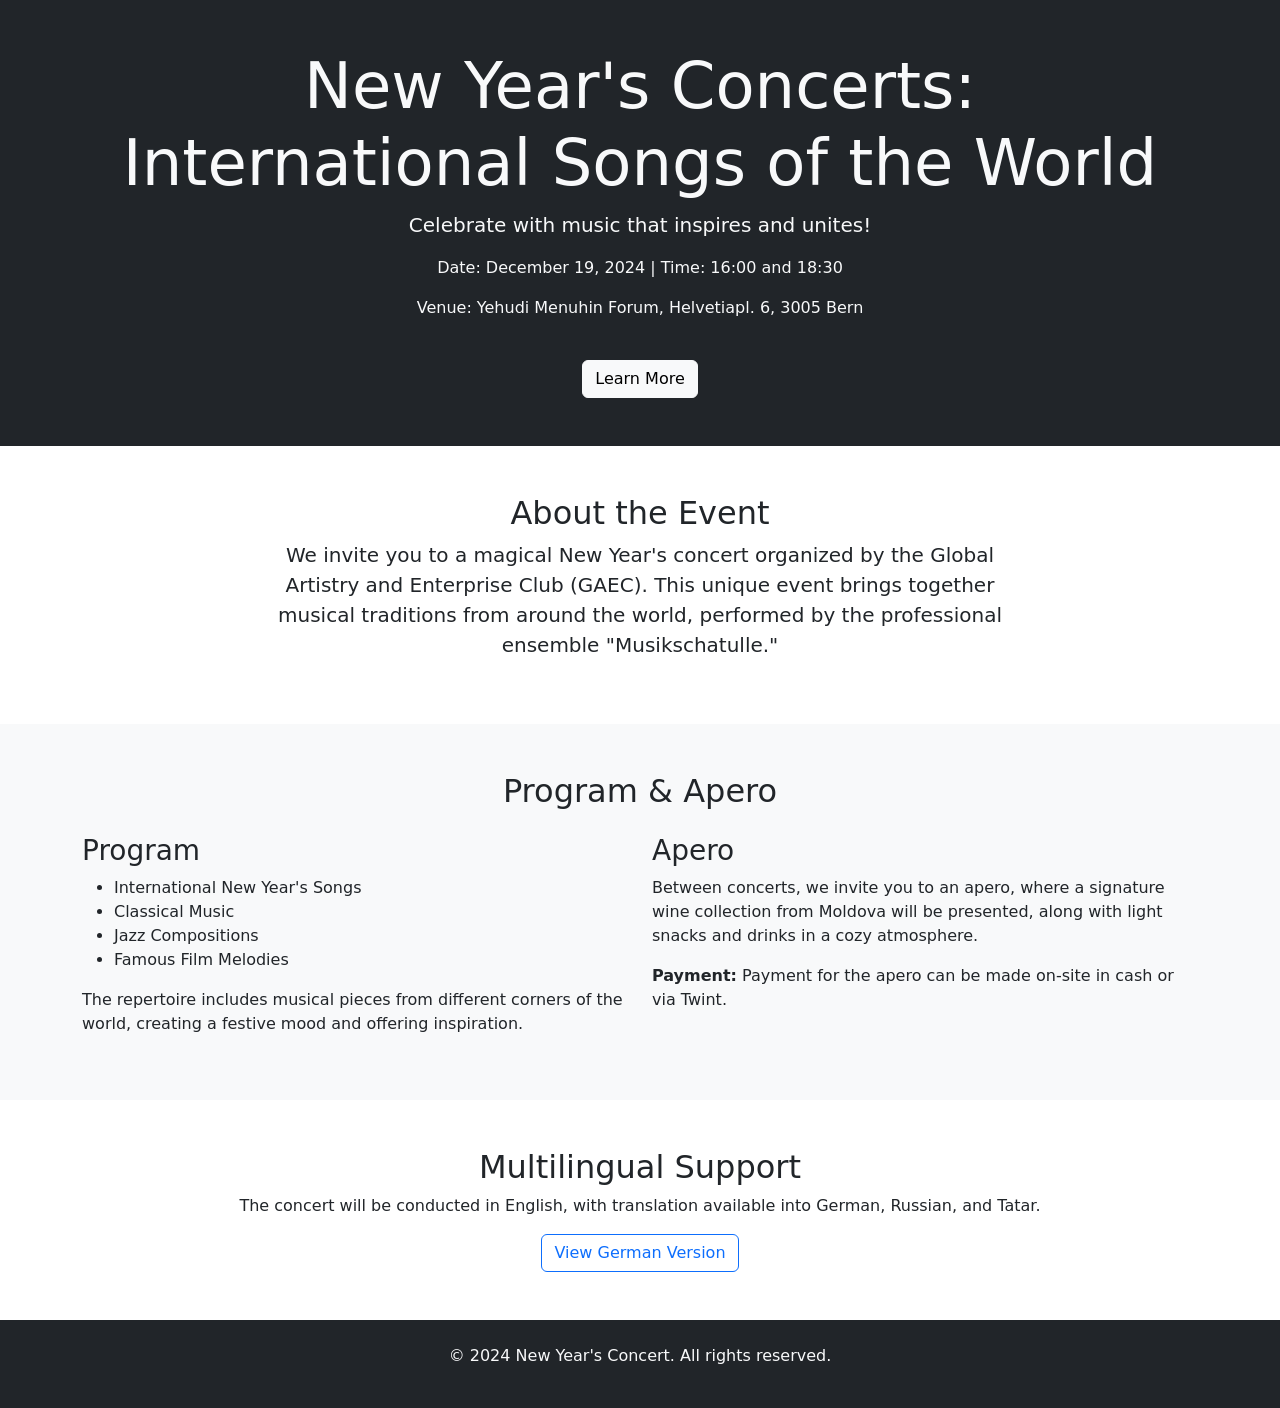
==== index.html @ 0c9ca305 "file naming changed" ====
<!DOCTYPE html>
<html lang="en">

<head>
    <meta charset="UTF-8">
    <meta name="viewport" content="width=device-width, initial-scale=1.0">
    <meta name="description" content="Join us for an enchanting New Year's concert featuring international songs of the world.">
    <title>New Year's Concerts 2024</title>
    <!-- Bootstrap CSS -->
    <link href="https://cdn.jsdelivr.net/npm/bootstrap@5.3.1/dist/css/bootstrap.min.css" rel="stylesheet">
    <link rel="stylesheet" href="styles.css">
</head>

<body>

    <!-- Hero Section -->
    <section id="hero" class="bg-dark text-light py-5 text-center">
        <div class="container">
            <h1 class="display-3" id="title">New Year's Concerts:<br>International Songs of the World</h1>
            <p class="lead" id="description">Celebrate with music that inspires and unites!</p>
            <p>Date: December 19, 2024 | Time: 16:00 and 18:30</p>
            <p>Venue: Yehudi Menuhin Forum, Helvetiapl. 6, 3005 Bern</p>
            <a href="#about" class="btn btn-light mt-4">Learn More</a>
        </div>
    </section>

    <!-- About Section -->
    <section id="about" class="py-5">
        <div class="container">
            <div class="row">
                <div class="col-md-8 mx-auto text-center">
                    <h2 id="about-title">About the Event</h2>
                    <p id="about-description" class="lead">We invite you to a magical New Year's concert organized by the Global Artistry and Enterprise Club (GAEC). This unique event brings together musical traditions from around the world, performed by the professional ensemble "Musikschatulle."</p>
                </div>
            </div>
        </div>
    </section>

    <!-- Program Section -->
    <section id="program" class="bg-light py-5">
        <div class="container">
            <h2 class="text-center mb-4">Program & Apero</h2>
            <div class="row">
                <div class="col-md-6">
                    <h3>Program</h3>
                    <ul id="program-list">
                        <li>International New Year's Songs</li>
                        <li>Classical Music</li>
                        <li>Jazz Compositions</li>
                        <li>Famous Film Melodies</li>
                    </ul>
                    <p>The repertoire includes musical pieces from different corners of the world, creating a festive mood and offering inspiration.</p>
                </div>
                <div class="col-md-6">
                    <h3>Apero</h3>
                    <p id="apero-description">Between concerts, we invite you to an apero, where a signature wine collection from Moldova will be presented, along with light snacks and drinks in a cozy atmosphere.</p>
                    <p><strong>Payment:</strong> Payment for the apero can be made on-site in cash or via Twint.</p>
                </div>
            </div>
        </div>
    </section>

    <!-- Multilingual Section -->
    <section id="multilingual" class="py-5">
        <div class="container text-center">
            <h2>Multilingual Support</h2>
            <p>The concert will be conducted in English, with translation available into German, Russian, and Tatar.</p>
            <button id="toggle-language" class="btn btn-outline-primary">View German Version</button>
        </div>
    </section>

    <!-- Footer -->
    <footer class="bg-dark text-light py-4">
        <div class="container text-center">
            <p>© 2024 New Year's Concert. All rights reserved.</p>
        </div>
    </footer>

    <!-- Bootstrap JS and JavaScript for Language Toggle -->
    <script src="https://cdn.jsdelivr.net/npm/bootstrap@5.3.1/dist/js/bootstrap.bundle.min.js"></script>
    <script>
        // Variables to store English and German versions of the text
        const englishContent = {
            title: "New Year's Concerts: International Songs of the World",
            description: "Celebrate with music that inspires and unites!",
            aboutTitle: "About the Event",
            aboutDescription: "We invite you to a magical New Year's concert organized by the Global Artistry and Enterprise Club (GAEC). This unique event brings together musical traditions from around the world, performed by the professional ensemble 'Musikschatulle.'",
            programList: `
                <li>International New Year's Songs</li>
                <li>Classical Music</li>
                <li>Jazz Compositions</li>
                <li>Famous Film Melodies</li>
            `,
            aperoDescription: "Between concerts, we invite you to an apero, where a signature wine collection from Moldova will be presented, along with light snacks and drinks in a cozy atmosphere."
        };

        const germanContent = {
            title: "Neujahrskonzerten: Internationale Lieder der Welt",
            description: "Feiern Sie mit Musik, die inspiriert und vereint!",
            aboutTitle: "Über die Veranstaltung",
            aboutDescription: "Wir laden Sie zu einem magischen Neujahrskonzert ein, organisiert vom Global Artistry and Enterprise Club (GAEC). Dieses einzigartige Event vereint musikalische Traditionen aus der ganzen Welt, aufgeführt vom professionellen Ensemble 'Musikschatulle.'",
            programList: `
                <li>Internationale Neujahrslieder</li>
                <li>Klassische Musik</li>
                <li>Jazz-Kompositionen</li>
                <li>Bekannte Filmmelodien</li>
            `,
            aperoDescription: "Zwischen den Konzerten laden wir Sie zu einem Apero ein, bei dem eine exklusive Weinkollektion aus Moldawien präsentiert wird, zusammen mit leichten Snacks und Getränken in gemütlicher Atmosphäre."
        };

        // Get the button and content elements
        const toggleButton = document.getElementById('toggle-language');
        const titleElement = document.getElementById('title');
        const descriptionElement = document.getElementById('description');
        const aboutTitleElement = document.getElementById('about-title');
        const aboutDescriptionElement = document.getElementById('about-description');
        const programListElement = document.getElementById('program-list');
        const aperoDescriptionElement = document.getElementById('apero-description');

        let isEnglish = true; // Initial language is English

        // Function to switch between English and German
        toggleButton.addEventListener('click', () => {
            if (isEnglish) {
                // Switch to German
                titleElement.textContent = germanContent.title;
                descriptionElement.textContent = germanContent.description;
                aboutTitleElement.textContent = germanContent.aboutTitle;
                aboutDescriptionElement.textContent = germanContent.aboutDescription;
                programListElement.innerHTML = germanContent.programList;
                aperoDescriptionElement.textContent = germanContent.aperoDescription;
                toggleButton.textContent = 'View English Version';
            } else {
                // Switch to English
                titleElement.textContent = englishContent.title;
                descriptionElement.textContent = englishContent.description;
                aboutTitleElement.textContent = englishContent.aboutTitle;
                aboutDescriptionElement.textContent = englishContent.aboutDescription;
                programListElement.innerHTML = englishContent.programList;
                aperoDescriptionElement.textContent = englishContent.aperoDescription;
                toggleButton.textContent = 'View German Version';
            }
            isEnglish = !isEnglish;
        });
    </script>

</body>

</html>
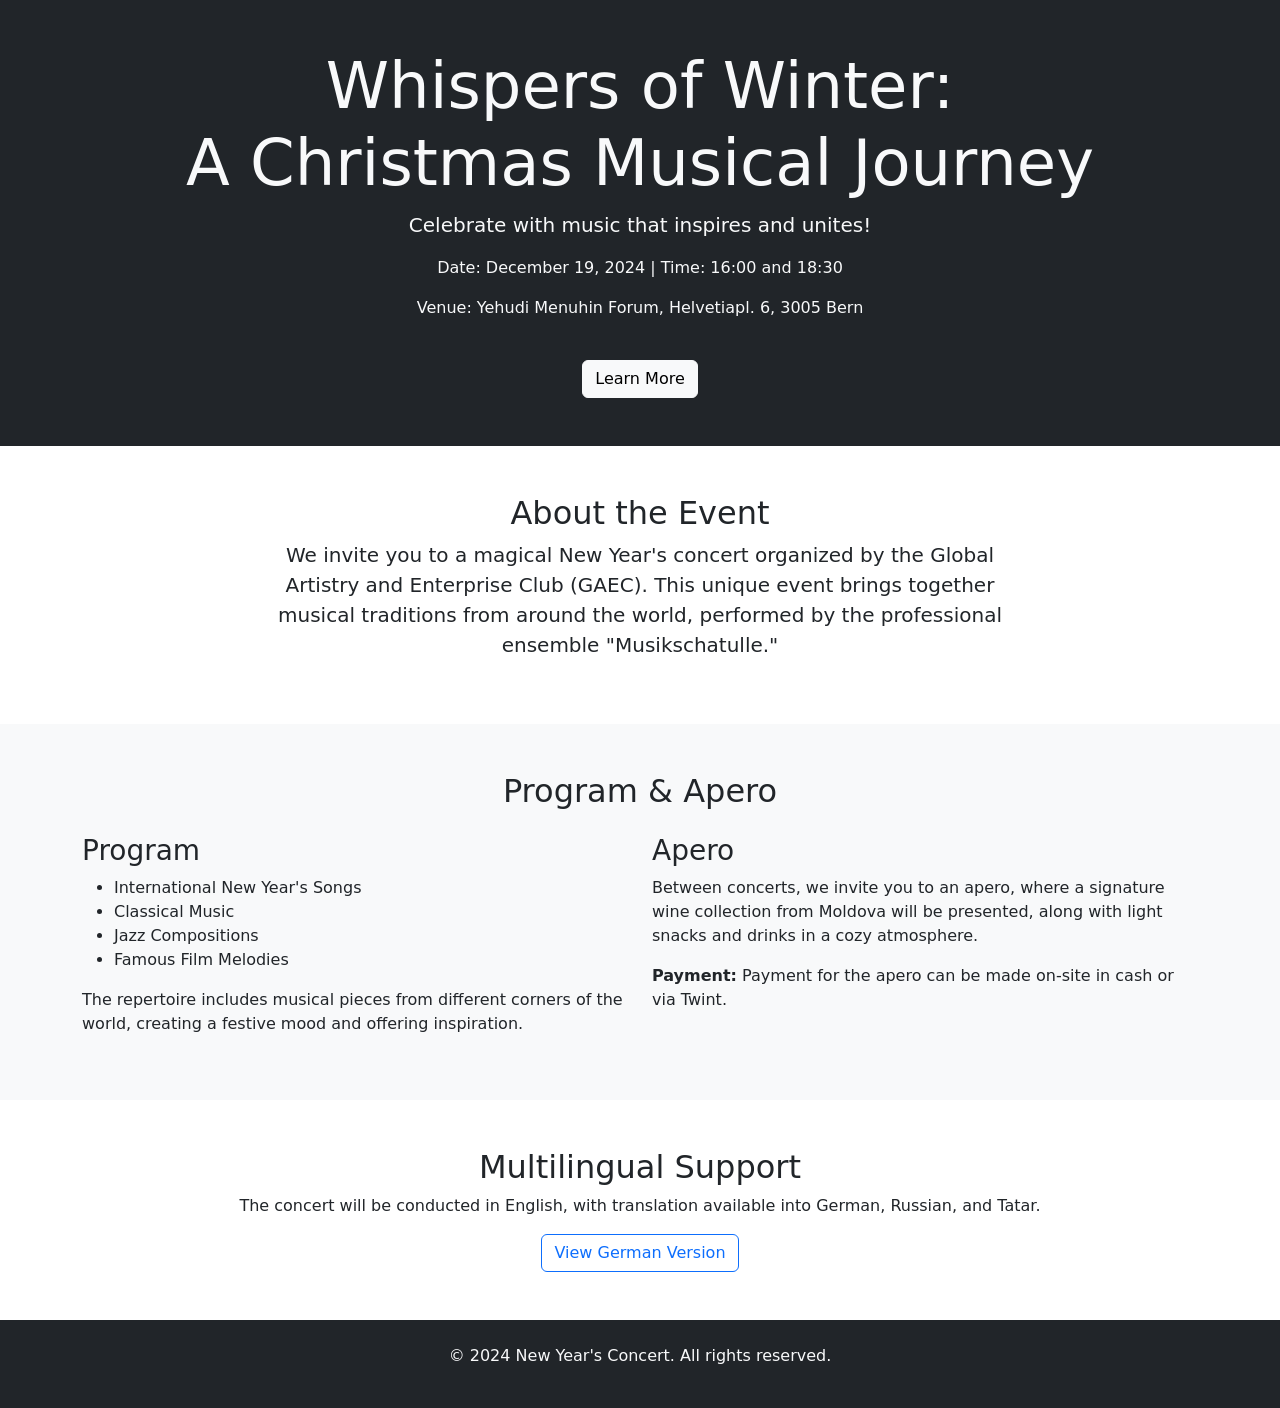
==== commit f52bfb5a: "title changed" ====
--- a/index.html
+++ b/index.html
@@ -16,7 +16,7 @@
     <!-- Hero Section -->
     <section id="hero" class="bg-dark text-light py-5 text-center">
         <div class="container">
-            <h1 class="display-3" id="title">New Year's Concerts:<br>International Songs of the World</h1>
+            <h1 class="display-3" id="title">Whispers of Winter:<br>A Christmas Musical Journey</h1>
             <p class="lead" id="description">Celebrate with music that inspires and unites!</p>
             <p>Date: December 19, 2024 | Time: 16:00 and 18:30</p>
             <p>Venue: Yehudi Menuhin Forum, Helvetiapl. 6, 3005 Bern</p>
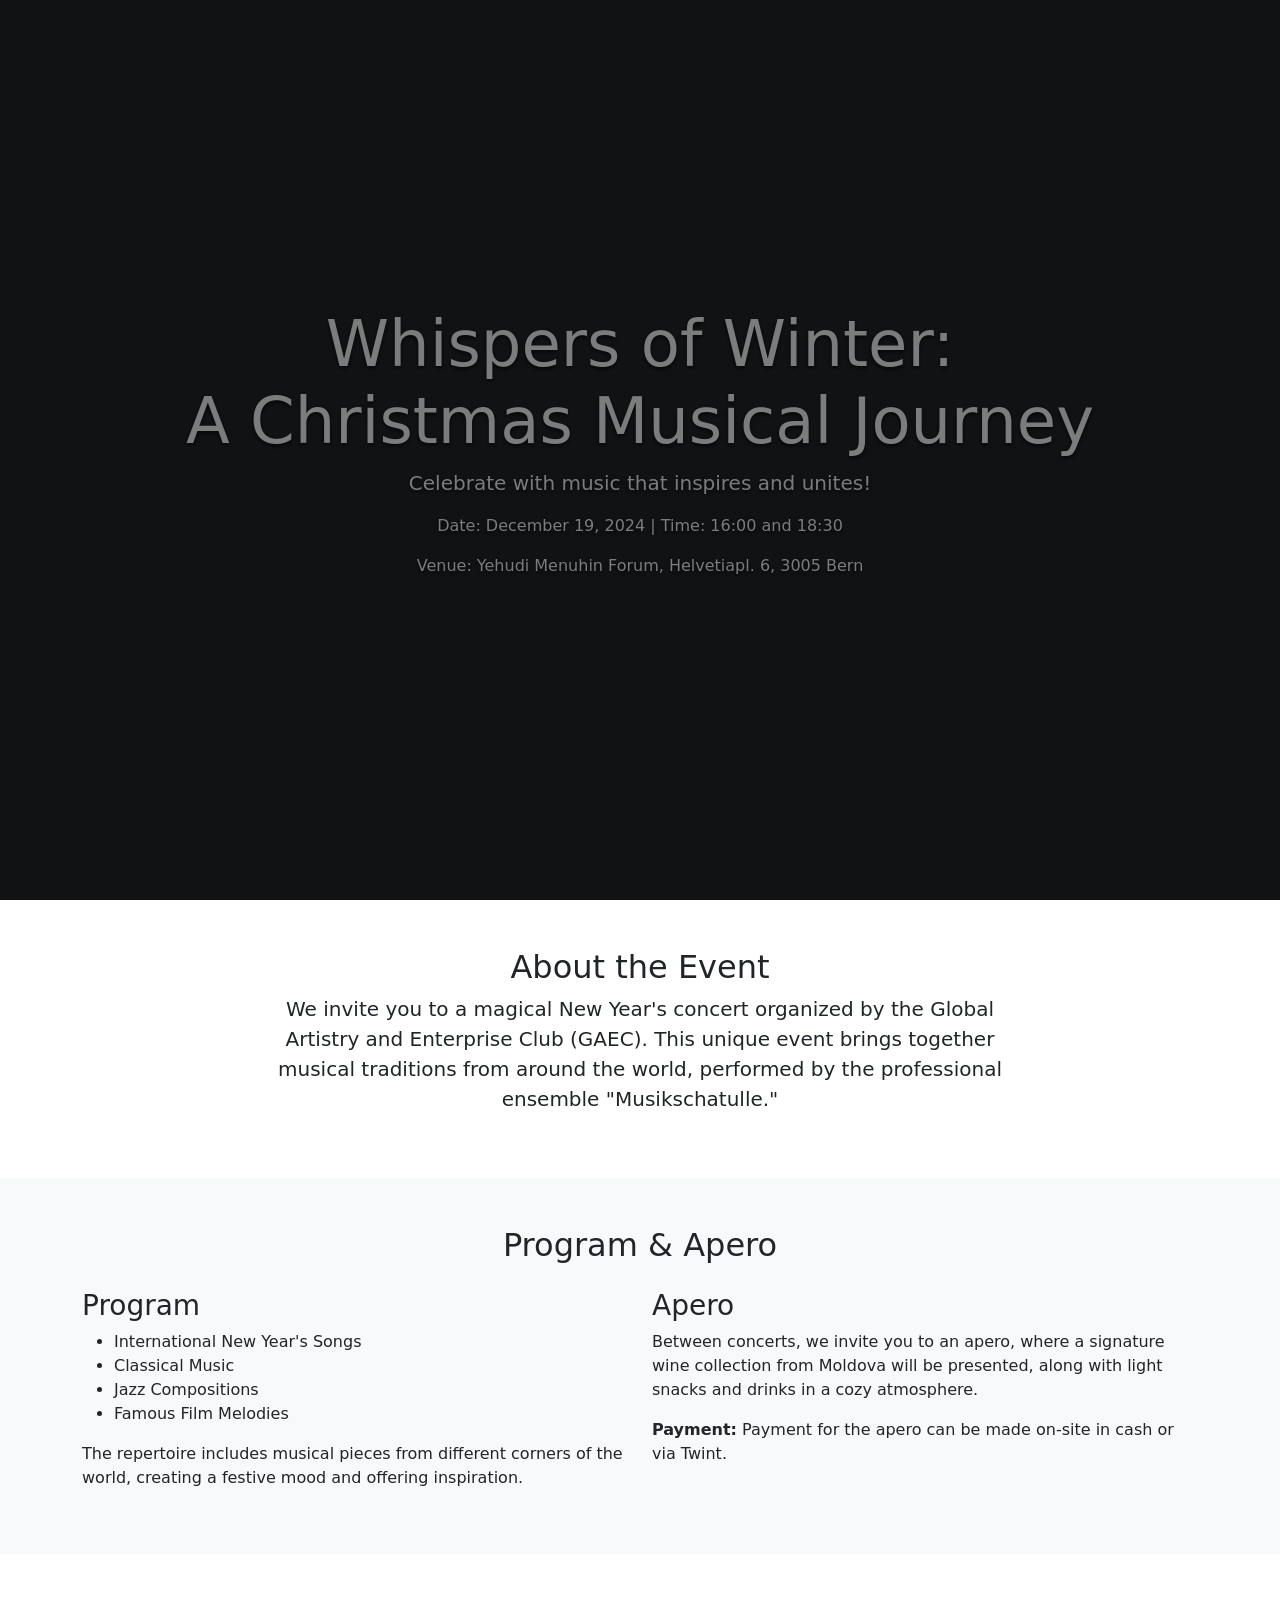
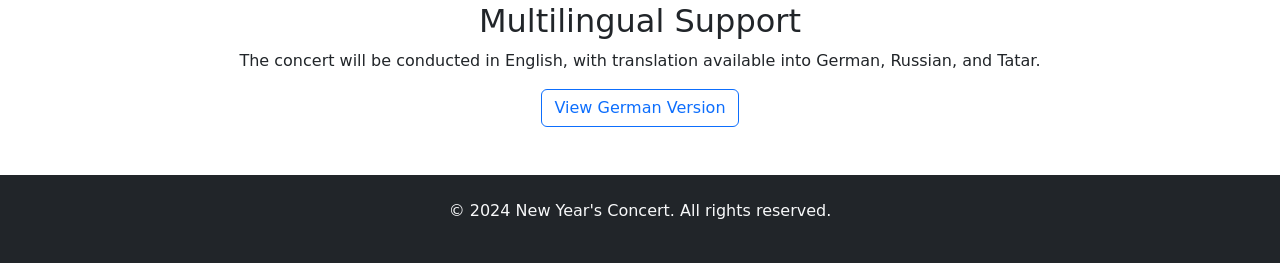
==== commit 5f699208: "background image" ====
--- a/index.html
+++ b/index.html
@@ -20,7 +20,7 @@
             <p class="lead" id="description">Celebrate with music that inspires and unites!</p>
             <p>Date: December 19, 2024 | Time: 16:00 and 18:30</p>
             <p>Venue: Yehudi Menuhin Forum, Helvetiapl. 6, 3005 Bern</p>
-            <a href="#about" class="btn btn-light mt-4">Learn More</a>
+            <!-- <a href="#about" class="btn btn-light mt-4">Learn More</a> -->
         </div>
     </section>
 
--- a/styles.css
+++ b/styles.css
@@ -0,0 +1,25 @@
+#hero {
+    background: url('img.png') no-repeat center center;
+    background-size: cover;
+    height: 100vh;
+    display: flex;
+    align-items: center;
+    justify-content: center;
+    color: white;
+    text-shadow: 0 2px 4px rgba(0, 0, 0, 0.7);
+}
+
+#hero h1, #hero p {
+    z-index: 2;
+}
+
+#hero::before {
+    content: "";
+    position: absolute;
+    top: 0;
+    left: 0;
+    width: 100%;
+    height: 100%;
+    background: rgba(0, 0, 0, 0.5); /* Optional dark overlay */
+    z-index: 1;
+}
